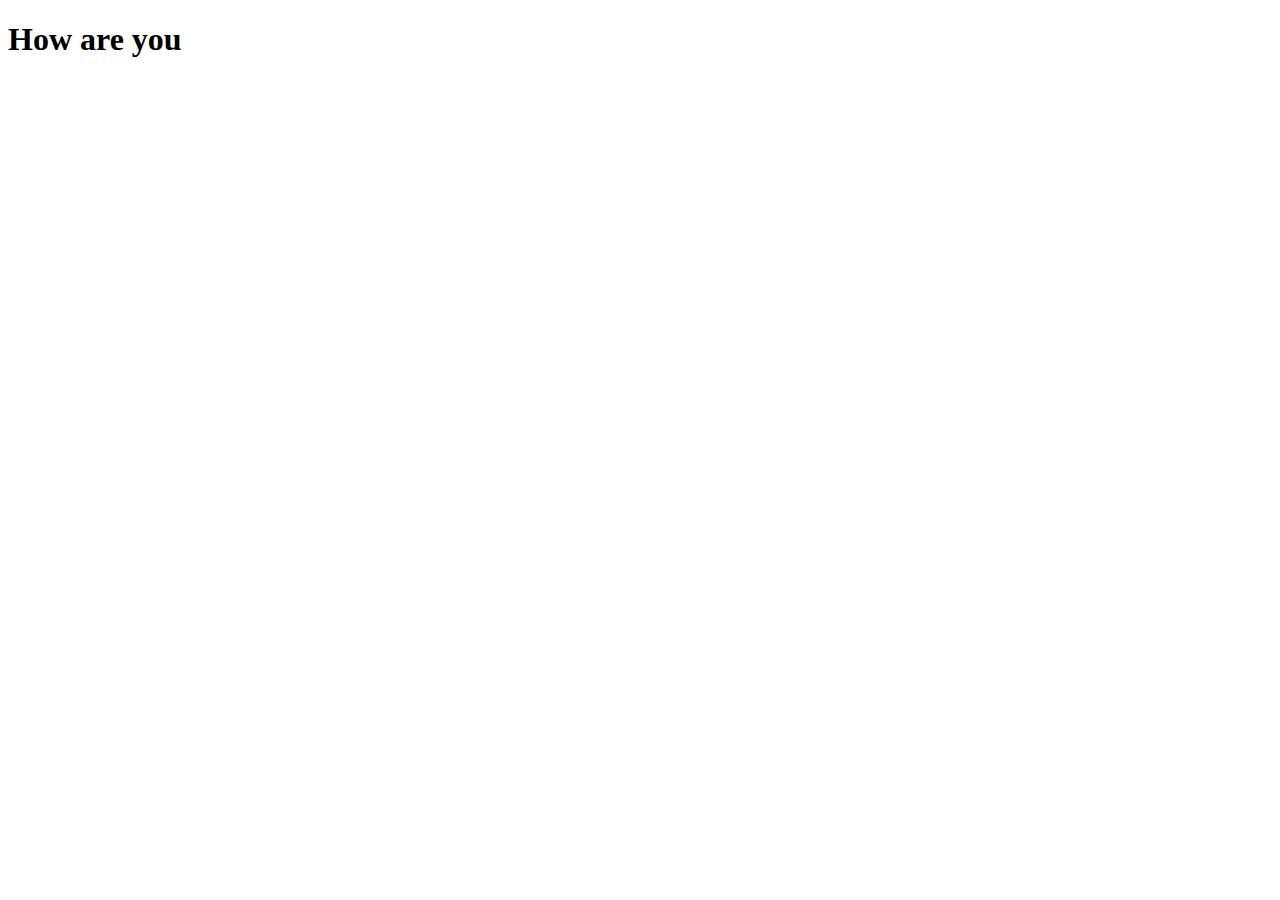
==== src/index.html @ e6ebb84f "sample" ====
<!DOCTYPE html>
<html lang="en">
  <head>
    <meta charset="UTF-8" />
    <meta http-equiv="X-UA-Compatible" content="IE=edge" />
    <meta name="viewport" content="width=device-width, initial-scale=1.0" />
    <title>KTC</title>
  </head>
  <body>
    <h1>How are you</h1>
  </body>
</html>
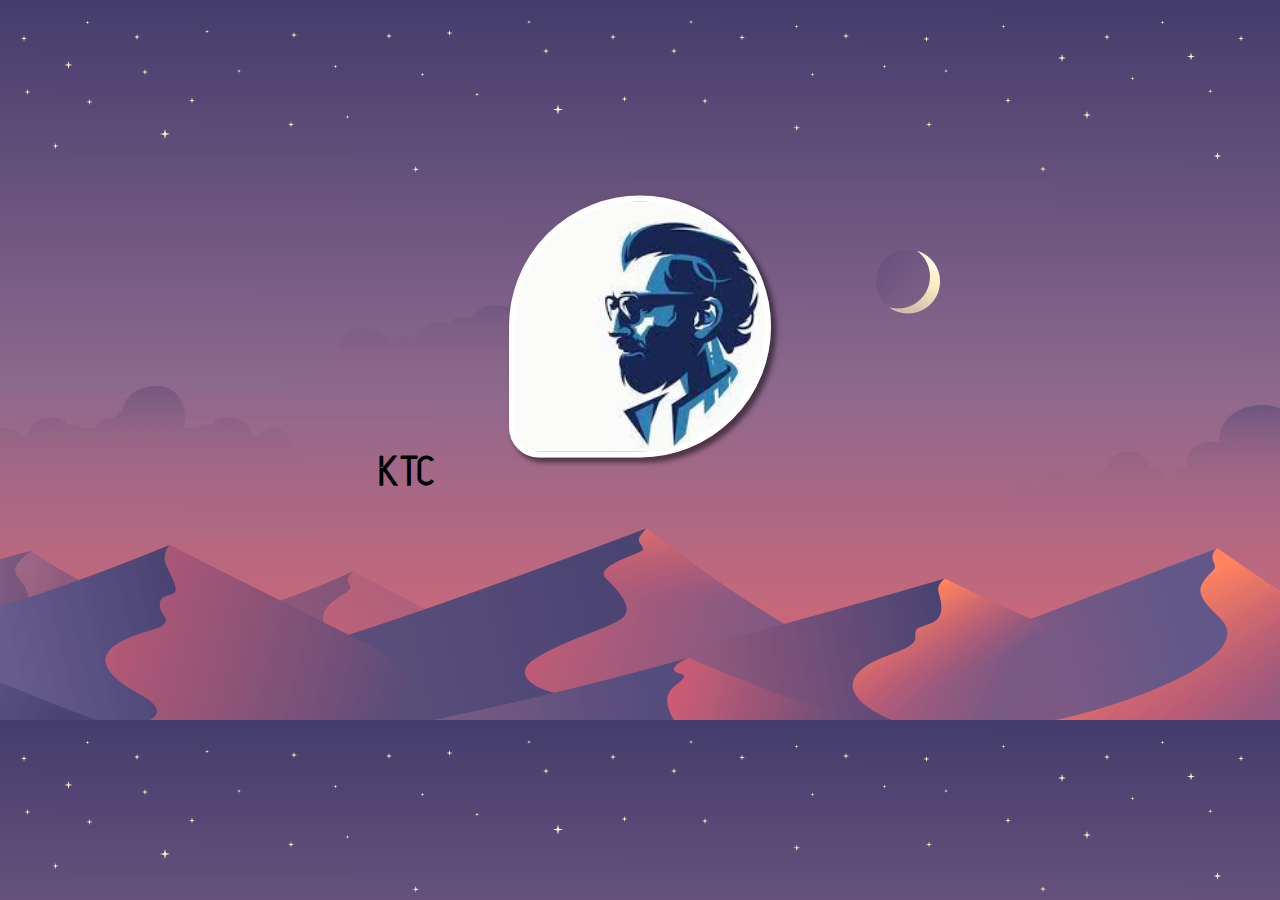
==== commit 4b2858bb: "add new bg" ====
--- a/src/index.html
+++ b/src/index.html
@@ -4,9 +4,29 @@
     <meta charset="UTF-8" />
     <meta http-equiv="X-UA-Compatible" content="IE=edge" />
     <meta name="viewport" content="width=device-width, initial-scale=1.0" />
-    <title>KTC</title>
+    <link rel="stylesheet" href="styles/main.css" />
+    <link rel="stylesheet" href="styles/screens/lockscreen/main.css" />
+
+    <!--
+        html imports are deprecated in html5, but we still need to import them for
+        <link rel="import" href="screens/lockScreen/index.html" />
+    
+        best fix so far but still not a good idea
+        <iframe src="screens/lockScreen/index.html" seamless height="100px" width="700px" aria-multiline="true"></iframe>
+    -->
+
+    <title>KTC OS</title>
   </head>
   <body>
-    <h1>How are you</h1>
+    <div id="app">
+      <div class="center-content">
+        <div class="lc-profile-pic"></div>
+        <div class="lc-profile-name">
+            <h1>KTC</div>
+        </div>
+        <div class="lc-profile-password"></div>
+      </div>
+    </div>
+    <script src="scripts/main.js"></script>
   </body>
 </html>
--- a/src/styles/screens/lockscreen/main.css
+++ b/src/styles/screens/lockscreen/main.css
@@ -0,0 +1,53 @@
+body {
+  background-image: url("../../../images/backgrounds/lockscreen/2.png");
+  background-size: cover;
+}
+iframe[seamless] {
+  border: none;
+}
+
+/* Language: css */
+
+/*@keyframes animatename {
+  0% {
+    transform: translateY(-800px);
+    opacity: 0;
+  }
+  100% {
+    transform: translateY(-90);
+  }
+}
+*/
+
+.center-content {
+  position: absolute;
+  top: 50%;
+  left: 50%;
+  transform: translate(-50%, -70%);
+  /*animation: animatename 2s ease-in-out infinite;    background: #438c8f;*/
+}
+
+.lc-profile-pic {
+  width: 250px;
+  height: 250px;
+  background-image: url(../../../images/profile/profile1.jpg);
+
+  border: solid 6px #fff;
+  border-radius: 50%;
+  border-bottom-left-radius: 30px;
+  box-shadow: 4px 4px 5px 1px rgba(0, 0, 0, 0.5);
+  background-size: cover;
+}
+
+@font-face {
+  font-family: "Capsule";
+  font-style: normal;
+  font-weight: normal;
+  src: local("Tangerine"), url("../../../fonts/Capsule.ttf") format("truetype");
+}
+
+.lc-profile-name {
+  transform: translate(-50%, -70%);
+  font-family: "Capsule", serif;
+  font-size: 20px;
+}
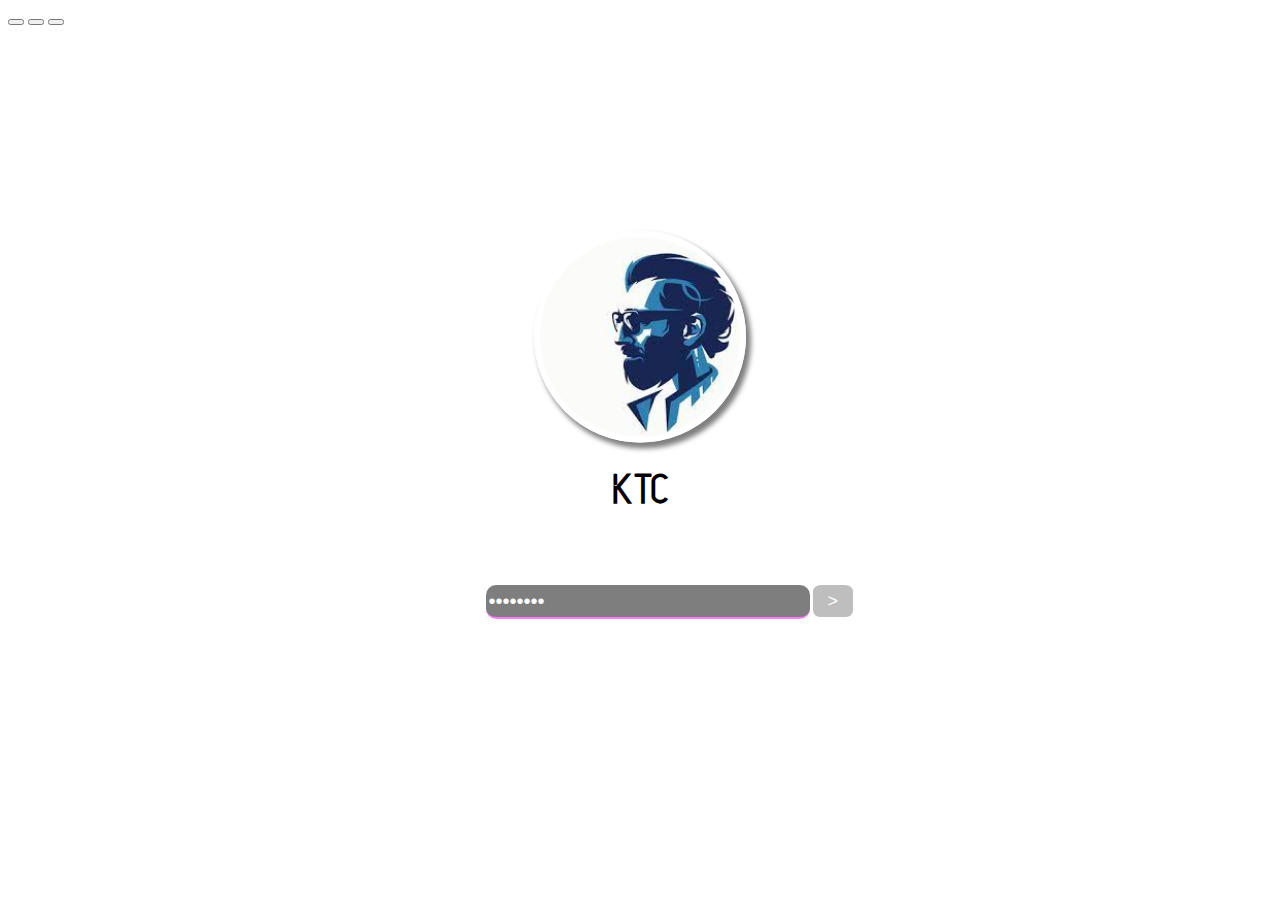
==== commit 733b8ba5: "Added login field" ====
--- a/src/index.html
+++ b/src/index.html
@@ -24,9 +24,13 @@
         <div class="lc-profile-name">
             <h1>KTC</div>
         </div>
-        <div class="lc-profile-password"></div>
-      </div>
+        <input type="password" value="Password" autocomplete="current-password" >
+        <input type="submit" value=">">
+        <div id="kwik-settings">
+      <button id="internet"></button>
+      <button id="battery"></button>
+      <button id="kbd opt"></button>
     </div>
-    <script src="scripts/main.js"></script>
+        <script src="scripts/main.js"></script>
   </body>
 </html>
--- a/src/styles/screens/lockscreen/main.css
+++ b/src/styles/screens/lockscreen/main.css
@@ -1,6 +1,7 @@
 body {
-  background-image: url("../../../images/backgrounds/lockscreen/2.png");
-  background-size: cover;
+  background-image: url("../../../images/backgrounds/lockscreen/1.png");
+  background-size: 100%;
+
 }
 iframe[seamless] {
   border: none;
@@ -28,14 +29,13 @@
 }
 
 .lc-profile-pic {
-  width: 250px;
-  height: 250px;
+  width: 200px;
+  height: 200px;
   background-image: url(../../../images/profile/profile1.jpg);
 
   border: solid 6px #fff;
   border-radius: 50%;
-  border-bottom-left-radius: 30px;
-  box-shadow: 4px 4px 5px 1px rgba(0, 0, 0, 0.5);
+  box-shadow: 4px 5px 5px 1px rgba(0, 0, 0, 0.5);
   background-size: cover;
 }
 
@@ -47,7 +47,55 @@
 }
 
 .lc-profile-name {
-  transform: translate(-50%, -70%);
   font-family: "Capsule", serif;
   font-size: 20px;
+  text-align: center;
+  
+
+  
 }
+
+input[type="password"] {
+  position:absolute;
+  width: 25%;
+  height:30px;
+  border:none;
+  border-bottom: 2px solid fuchsia;
+  background:black;
+  opacity:50%;
+  border-radius: 10px;
+  color:white;
+  font-size:20px;
+  font-weight:lighter;
+  left:38%;
+  top:65%;
+  transition: 2s ease-in;
+
+  
+}
+input[type="submit"] {
+  position:absolute;
+  width:40px;
+  height:32px;
+  top:65%;
+  left: 63.5%;
+  border:none;
+  border-radius:20%;
+  background-color:black;
+  opacity:50%;
+  color:white;
+  opacity:25%;
+  font-size: 18px;
+  
+  
+}
+input[type="submit"]:hover{
+  background-color: #fff;
+  color:blueviolet;
+
+  
+}
+#kwik-settings{
+  top:90%;
+  right:90%;
+}
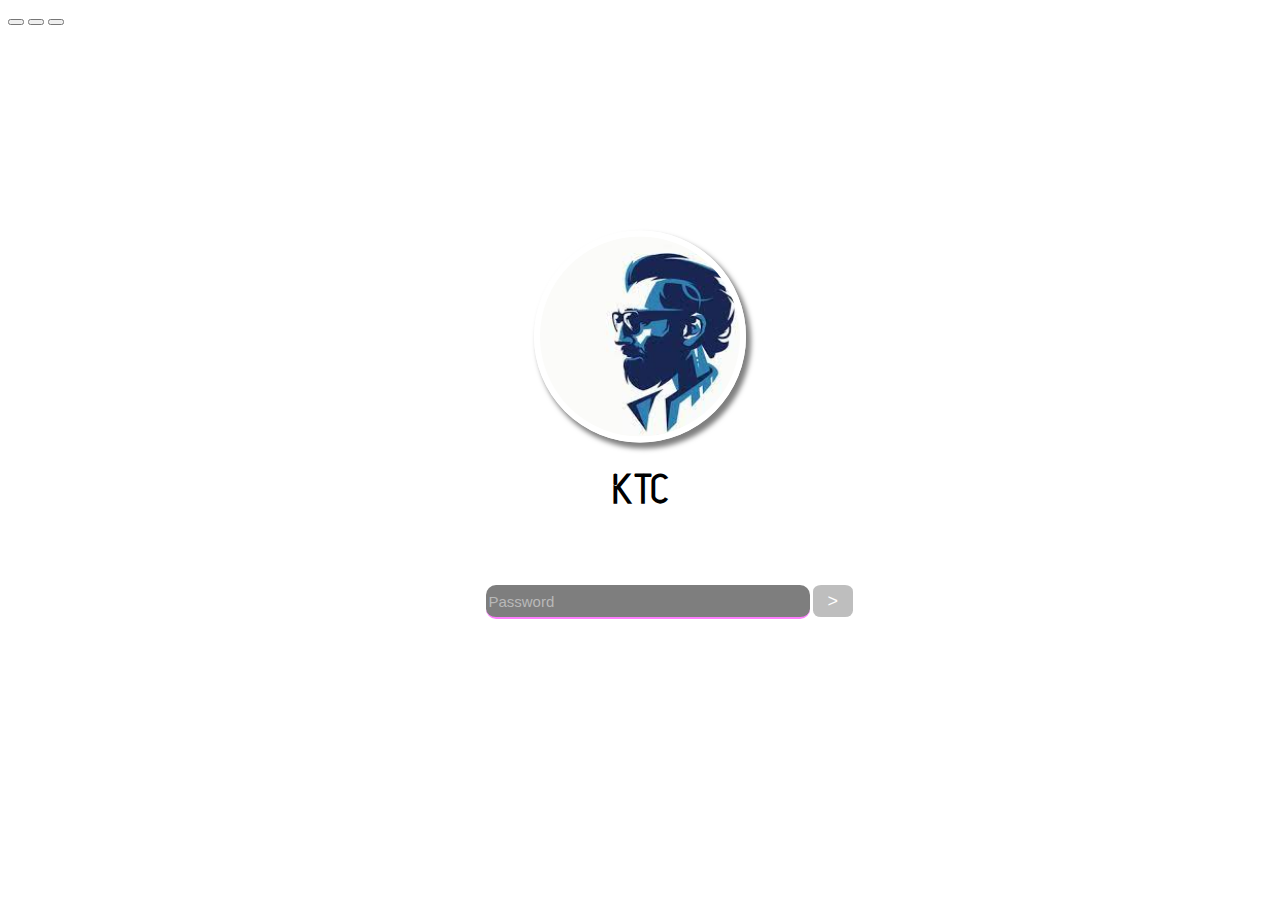
==== commit 2902444b: "Merge 8608fa6dc323308f26f555f58ac50ae1d817d08b into f722132c903d960f6de958a6c53cde8adf3eed3c" ====
--- a/src/index.html
+++ b/src/index.html
@@ -24,7 +24,7 @@
         <div class="lc-profile-name">
             <h1>KTC</div>
         </div>
-        <input type="password" value="Password" autocomplete="current-password" >
+        <input type="password" placeholder="Password" autocomplete="current-password" >
         <input type="submit" value=">">
         <div id="kwik-settings">
       <button id="internet"></button>
--- a/src/styles/screens/lockscreen/main.css
+++ b/src/styles/screens/lockscreen/main.css
@@ -65,7 +65,7 @@
   opacity:50%;
   border-radius: 10px;
   color:white;
-  font-size:20px;
+  font-size:15px;
   font-weight:lighter;
   left:38%;
   top:65%;
@@ -95,7 +95,4 @@
 
   
 }
-#kwik-settings{
-  top:90%;
-  right:90%;
-}
+
